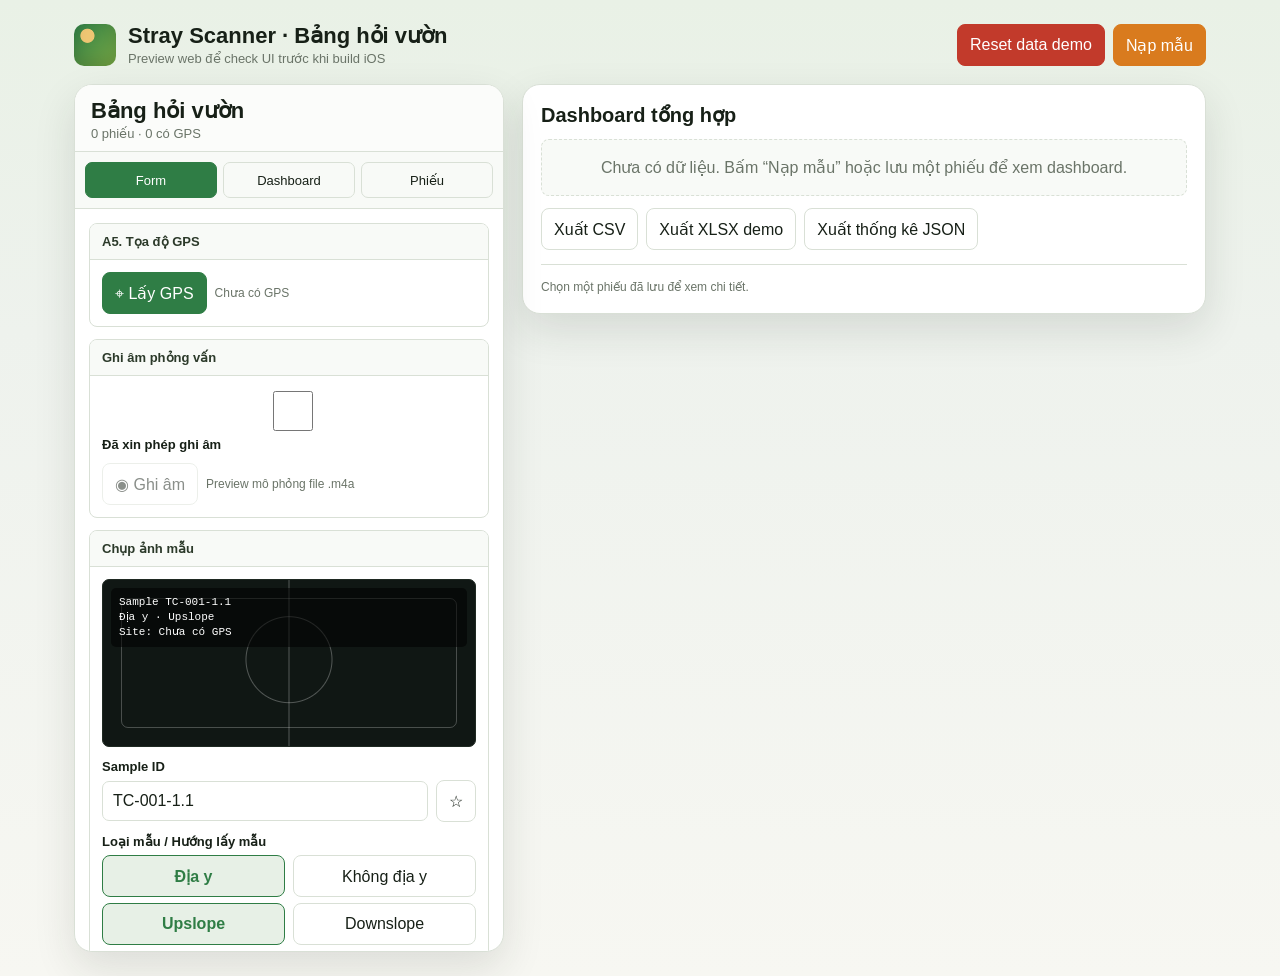
==== docs/mocks/durian-survey-preview.html @ b0c38c6f "Add survey tick buttons and preview" ====
<!doctype html>
<html lang="vi">
<head>
  <meta charset="utf-8">
  <meta name="viewport" content="width=device-width, initial-scale=1">
  <title>Durian Survey Preview</title>
  <link rel="icon" href="data:,">
  <style>
    :root {
      color-scheme: light;
      --bg: #eef2ed;
      --panel: #ffffff;
      --panel-2: #f8faf7;
      --text: #172017;
      --muted: #6a7468;
      --line: #d9e0d6;
      --green: #2f7d45;
      --orange: #d97b1e;
      --red: #c23a2b;
      --blue: #2563eb;
      --purple: #7c3aed;
      --radius: 8px;
      --shadow: 0 16px 42px rgba(29, 43, 30, 0.12);
      font-family: -apple-system, BlinkMacSystemFont, "Segoe UI", sans-serif;
    }

    * { box-sizing: border-box; }
    body {
      margin: 0;
      background: linear-gradient(180deg, #e9f1e6 0, var(--bg) 34%, #f7f7f2 100%);
      color: var(--text);
    }

    button, input, select, textarea { font: inherit; }
    button {
      min-height: 42px;
      border: 1px solid var(--line);
      border-radius: var(--radius);
      background: var(--panel);
      color: var(--text);
      padding: 9px 12px;
      cursor: pointer;
    }
    button.primary { background: var(--green); color: white; border-color: var(--green); }
    button.warn { background: var(--orange); color: white; border-color: var(--orange); }
    button.danger { background: var(--red); color: white; border-color: var(--red); }
    button:disabled { opacity: .5; cursor: not-allowed; }
    button:focus-visible, input:focus-visible, select:focus-visible, textarea:focus-visible {
      outline: 3px solid rgba(47, 125, 69, .28);
      outline-offset: 2px;
    }

    .app {
      max-width: 1180px;
      margin: 0 auto;
      padding: 24px;
    }
    .topbar {
      display: flex;
      align-items: center;
      justify-content: space-between;
      gap: 16px;
      margin-bottom: 18px;
    }
    .brand {
      display: flex;
      align-items: center;
      gap: 12px;
    }
    .mark {
      width: 42px;
      height: 42px;
      border-radius: 10px;
      background: radial-gradient(circle at 32% 28%, #eec673 0 16%, transparent 18%),
                  linear-gradient(135deg, var(--green), #79aa45);
      box-shadow: inset 0 -7px 14px rgba(0,0,0,.13);
    }
    h1 {
      margin: 0;
      font-size: 22px;
      line-height: 1.1;
      letter-spacing: 0;
    }
    .sub {
      margin-top: 3px;
      color: var(--muted);
      font-size: 13px;
    }
    .layout {
      display: grid;
      grid-template-columns: minmax(320px, 430px) minmax(0, 1fr);
      gap: 18px;
      align-items: start;
    }
    .phone, .workspace {
      background: var(--panel);
      border: 1px solid var(--line);
      border-radius: 18px;
      box-shadow: var(--shadow);
      overflow: hidden;
    }
    .phone {
      position: sticky;
      top: 16px;
      max-height: calc(100vh - 32px);
      display: flex;
      flex-direction: column;
    }
    .phone-head {
      padding: 14px 16px 10px;
      border-bottom: 1px solid var(--line);
      background: #fbfcfa;
    }
    .tabs {
      display: grid;
      grid-template-columns: repeat(3, 1fr);
      gap: 6px;
      padding: 10px;
      background: var(--panel-2);
      border-bottom: 1px solid var(--line);
    }
    .tab {
      min-height: 36px;
      padding: 7px 8px;
      font-size: 13px;
      border-radius: 7px;
      background: transparent;
    }
    .tab.active {
      color: white;
      background: var(--green);
      border-color: var(--green);
    }
    .screen {
      overflow: auto;
      padding: 14px;
    }
    .section {
      border: 1px solid var(--line);
      background: var(--panel);
      border-radius: var(--radius);
      margin-bottom: 12px;
      overflow: hidden;
    }
    .section-title {
      padding: 10px 12px;
      background: var(--panel-2);
      border-bottom: 1px solid var(--line);
      font-weight: 700;
      font-size: 13px;
      color: #2c3a2a;
    }
    .section-body { padding: 12px; }
    .row {
      display: grid;
      gap: 6px;
      margin-bottom: 12px;
    }
    .row:last-child { margin-bottom: 0; }
    label {
      font-size: 13px;
      font-weight: 650;
    }
    input, select, textarea {
      width: 100%;
      border: 1px solid var(--line);
      border-radius: 7px;
      min-height: 40px;
      padding: 9px 10px;
      background: white;
      color: var(--text);
    }
    textarea { min-height: 72px; resize: vertical; }
    .button-row {
      display: flex;
      flex-wrap: wrap;
      gap: 8px;
      align-items: center;
    }
    .status {
      font-size: 12px;
      color: var(--muted);
      line-height: 1.35;
    }
    .sample-preview {
      position: relative;
      min-height: 168px;
      border-radius: 7px;
      border: 1px solid #1f2922;
      background: #101714;
      overflow: hidden;
      color: white;
    }
    .sample-preview::before {
      content: "";
      position: absolute;
      inset: 18px;
      border: 1px solid rgba(255,255,255,.24);
      border-radius: 7px;
    }
    .sample-preview::after {
      content: "";
      position: absolute;
      inset: 0;
      background:
        radial-gradient(circle at 50% 48%, transparent 0 42px, rgba(255,255,255,.28) 43px, transparent 44px),
        linear-gradient(90deg, transparent 49.7%, rgba(255,255,255,.26) 50%, transparent 50.3%),
        linear-gradient(0deg, transparent 49.7%, rgba(255,255,255,.26) 50%, transparent 50.3%);
    }
    .sample-overlay {
      position: absolute;
      left: 8px;
      right: 8px;
      top: 8px;
      padding: 7px 8px;
      border-radius: 5px;
      background: rgba(0,0,0,.56);
      font: 11px/1.35 ui-monospace, SFMono-Regular, Menlo, monospace;
      z-index: 1;
    }
    .segment {
      display: grid;
      grid-template-columns: 1fr 1fr;
      gap: 8px;
    }
    .yesno-grid {
      display: grid;
      grid-template-columns: 1fr 1fr;
      gap: 8px;
    }
    .yesno-grid button {
      display: flex;
      justify-content: flex-start;
      gap: 7px;
      min-height: 42px;
      color: var(--text);
    }
    .yesno-grid button.active {
      color: #1f5fbf;
      background: #eaf2ff;
      border-color: #2f6fd6;
      font-weight: 750;
    }
    .segment button.active {
      background: #e7f0e6;
      border-color: var(--green);
      color: var(--green);
      font-weight: 750;
    }
    .sample-photo {
      display: grid;
      grid-template-columns: 74px 1fr;
      gap: 10px;
      align-items: center;
      padding: 10px;
      border: 1px solid var(--line);
      border-radius: 7px;
      background: var(--panel-2);
      margin-top: 10px;
    }
    .sample-thumb {
      width: 74px;
      height: 74px;
      border-radius: 7px;
      background: #223227;
      border: 1px solid #17231b;
      display: grid;
      place-items: center;
      color: white;
      font-size: 24px;
    }
    .capture-btn {
      width: 100%;
      min-height: 54px;
      font-weight: 800;
      color: white;
      background: var(--green);
      border-color: var(--green);
    }
    .metrics {
      display: grid;
      grid-template-columns: repeat(3, 1fr);
      gap: 10px;
    }
    .metric {
      background: var(--panel-2);
      border: 1px solid var(--line);
      border-radius: var(--radius);
      padding: 10px;
    }
    .metric span {
      display: block;
      color: var(--muted);
      font-size: 12px;
    }
    .metric strong {
      display: block;
      margin-top: 4px;
      font-variant-numeric: tabular-nums;
      font-size: 22px;
    }
    .saved-item {
      display: grid;
      grid-template-columns: 1fr auto;
      gap: 8px;
      align-items: center;
      padding: 10px 0;
      border-top: 1px solid var(--line);
    }
    .saved-item:first-child { border-top: 0; }
    .saved-title {
      font-weight: 700;
      font-size: 14px;
    }
    .saved-meta {
      color: var(--muted);
      font-size: 12px;
      margin-top: 3px;
    }
    .workspace {
      padding: 18px;
    }
    .workspace h2 {
      margin: 0 0 12px;
      font-size: 20px;
    }
    .dash-grid {
      display: grid;
      grid-template-columns: repeat(auto-fit, minmax(260px, 1fr));
      gap: 12px;
    }
    .question-card {
      border: 1px solid var(--line);
      border-radius: var(--radius);
      background: var(--panel);
      padding: 12px;
    }
    .q-title {
      font-size: 13px;
      font-weight: 750;
      margin-bottom: 10px;
      line-height: 1.35;
    }
    .chart-wrap {
      display: grid;
      grid-template-columns: 112px 1fr;
      gap: 14px;
      align-items: center;
    }
    .pie {
      width: 112px;
      height: 112px;
      border-radius: 50%;
      background: #dfe7dc;
      border: 1px solid var(--line);
    }
    .legend {
      display: grid;
      gap: 8px;
    }
    .bar-row {
      display: grid;
      gap: 5px;
      margin-top: 8px;
    }
    .bar-line {
      display: flex;
      justify-content: space-between;
      gap: 10px;
      font-size: 12px;
      color: var(--muted);
    }
    .bar {
      height: 8px;
      border-radius: 999px;
      background: #e5ebe2;
      overflow: hidden;
    }
    .bar > span {
      display: block;
      height: 100%;
      width: 0;
      border-radius: 999px;
      background: var(--green);
    }
    .dot {
      width: 10px;
      height: 10px;
      border-radius: 3px;
      display: inline-block;
      margin-right: 7px;
    }
    .detail {
      margin-top: 14px;
      border-top: 1px solid var(--line);
      padding-top: 14px;
    }
    .detail-grid {
      display: grid;
      grid-template-columns: repeat(auto-fit, minmax(220px, 1fr));
      gap: 8px 14px;
      font-size: 13px;
    }
    .detail-grid b { display: block; color: var(--muted); font-size: 12px; }
    .empty {
      color: var(--muted);
      padding: 18px;
      text-align: center;
      border: 1px dashed var(--line);
      border-radius: var(--radius);
      background: var(--panel-2);
    }
    .footer-actions {
      display: flex;
      gap: 8px;
      flex-wrap: wrap;
      margin-top: 12px;
    }

    @media (max-width: 860px) {
      .app { padding: 12px; }
      .topbar { align-items: flex-start; flex-direction: column; }
      .layout { grid-template-columns: 1fr; }
      .phone { position: relative; top: 0; max-height: none; }
      .metrics { grid-template-columns: 1fr; }
      .chart-wrap { grid-template-columns: 1fr; }
      .pie { margin: 0 auto; }
    }
  </style>
</head>
<body>
  <main class="app">
    <header class="topbar">
      <div class="brand">
        <div class="mark" aria-hidden="true"></div>
        <div>
          <h1>Stray Scanner · Bảng hỏi vườn</h1>
          <div class="sub">Preview web để check UI trước khi build iOS</div>
        </div>
      </div>
      <div class="button-row">
        <button id="resetData" class="danger">Reset data demo</button>
        <button id="seedData" class="warn">Nạp mẫu</button>
      </div>
    </header>

    <section class="layout">
      <div class="phone">
        <div class="phone-head">
          <h1>Bảng hỏi vườn</h1>
          <div class="sub" id="phoneSummary">0 phiếu · 0 có GPS</div>
        </div>
        <nav class="tabs" aria-label="Preview tabs">
          <button class="tab active" data-tab="form">Form</button>
          <button class="tab" data-tab="dashboard">Dashboard</button>
          <button class="tab" data-tab="saved">Phiếu</button>
        </nav>
        <div class="screen" id="screen"></div>
      </div>

      <aside class="workspace">
        <h2>Dashboard tổng hợp</h2>
        <div id="workspaceDashboard"></div>
        <div class="footer-actions">
          <button id="exportCsv">Xuất CSV</button>
          <button id="exportXlsx">Xuất XLSX demo</button>
          <button id="exportStats">Xuất thống kê JSON</button>
        </div>
        <div class="detail" id="recordDetail"></div>
      </aside>
    </section>
  </main>

  <script>
    const colors = ['#d97b1e', '#2563eb', '#2f7d45', '#7c3aed', '#c23a2b', '#d4a72c', '#667085'];
    const key = 'durian-survey-preview-records';
    const sections = [
      ['A. Thông tin chung', [
        ['A1', 'Mã số hộ/vườn', 'text'],
        ['A2', 'Họ và tên chủ vườn', 'text'],
        ['A3', 'Số điện thoại', 'text'],
        ['A4', 'Địa chỉ (xã, huyện, tỉnh)', 'text'],
        ['A6', 'Diện tích trồng sầu riêng (ha)', 'text'],
        ['A7', 'Gia đình bắt đầu trồng sầu riêng từ năm nào?', 'text']
      ]],
      ['B. Đặc điểm vườn', [
        ['B1', 'Giống sầu riêng đang trồng', 'text'],
        ['B2', 'Tuổi trung bình của cây (năm)', 'text'],
        ['B3', 'Khoảng cách trồng', 'text'],
        ['B4', 'Địa hình vườn', 'choice', ['Bằng', 'Dốc nhẹ', 'Đồi']],
        ['B5', 'Loại đất', 'choice', ['Bazan', 'Phù sa', 'Xám', 'Khác']],
        ['B6', 'Trước đây khu đất được sử dụng để trồng gì?', 'text'],
        ['B7', 'Vườn có hệ thống thoát nước không?', 'yesno']
      ]],
      ['C. Quản lý đất', [
        ['C1', 'Gia đình có bón vôi không?', 'yesno'],
        ['C2', 'Nếu có, lượng bón (kg/cây/năm)', 'text'],
        ['C3', 'Có sử dụng thạch cao không?', 'yesno'],
        ['C4', 'Có sử dụng biochar không?', 'yesno'],
        ['C5', 'Có sử dụng diatomite không?', 'yesno'],
        ['C6', 'Có sử dụng phân hữu cơ không?', 'yesno'],
        ['C7', 'Nếu có, loại phân hữu cơ', 'text']
      ]],
      ['D. Phân bón', [
        ['D1', 'Gia đình bón phân bao nhiêu lần/năm?', 'text'],
        ['D2', 'Các loại phân NPK thường sử dụng', 'text'],
        ['D3', 'Có bổ sung Canxi (Ca) không?', 'yesno'],
        ['D4', 'Có bổ sung Magie (Mg) không?', 'yesno'],
        ['D5', 'Có bổ sung Silic (Si) không?', 'yesno'],
        ['D6', 'Có sử dụng phân vi lượng không?', 'yesno'],
        ['D7', 'Nếu có, gồm những nguyên tố nào?', 'text']
      ]],
      ['E. Nước tưới', [
        ['E1', 'Nguồn nước tưới chính', 'choice', ['Giếng', 'Hồ', 'Sông', 'Khác']],
        ['E2', 'Phương pháp tưới', 'choice', ['Nhỏ giọt', 'Phun', 'Béc', 'Khác']],
        ['E3', 'Mùa khô tưới bao nhiêu lần/tuần?', 'text']
      ]],
      ['F. Ra hoa và quản lý quả', [
        ['F1', 'Có xử lý ra hoa không?', 'yesno'],
        ['F2', 'Nếu có, biện pháp xử lý', 'text'],
        ['F3', 'Có xiết nước không?', 'yesno'],
        ['F4', 'Có tỉa quả không?', 'yesno'],
        ['F5', 'Trung bình mỗi cây giữ lại bao nhiêu quả?', 'text'],
        ['F6', 'Có bao trái không?', 'yesno']
      ]],
      ['G. Thuốc BVTV', [
        ['G1', 'Một năm phun thuốc bao nhiêu lần?', 'text'],
        ['G2', 'Chủ yếu sử dụng thuốc gì?', 'text'],
        ['G3', 'Có sử dụng thuốc diệt cỏ không?', 'yesno']
      ]],
      ['H. Thu hoạch', [
        ['H1', 'Thường thu hoạch vào tháng nào?', 'text'],
        ['H2', 'Tiêu chí xác định thời điểm thu hoạch', 'text'],
        ['H3', 'Năng suất trung bình (kg/cây)', 'text'],
        ['H4', 'Khối lượng quả trung bình (kg)', 'text']
      ]],
      ['I. Môi trường', [
        ['I1', 'Vườn có gần đường giao thông lớn không?', 'yesno'],
        ['I2', 'Vườn có gần khu công nghiệp không?', 'yesno'],
        ['I3', 'Vườn có gần khu khai thác khoáng sản không?', 'yesno'],
        ['I4', 'Vườn có thường xuyên bị ngập không?', 'yesno']
      ]],
      ['J. Lịch sử canh tác', [
        ['J1', '10 năm gần đây có thay đổi giống cây không?', 'text'],
        ['J2', 'Đã từng bón bùn ao/bùn sông chưa?', 'yesno'],
        ['J3', 'Nguồn phân chuồng chủ yếu', 'text'],
        ['J4', 'Có thường xuyên sử dụng phân lân không?', 'text'],
        ['J5', 'Đã cải tạo đất bằng vôi/thạch cao/biochar/diatomite từ năm nào?', 'text'],
        ['J6', '5 năm gần đây có ngập lụt hoặc hạn kéo dài không?', 'text'],
        ['J7', 'Đã từng phân tích đất hoặc nước chưa?', 'yesno']
      ]],
      ['K. Lấy mẫu', [
        ['K1', 'Lấy mẫu đất', 'yesno'],
        ['K2', 'Lấy mẫu lá', 'yesno'],
        ['K3', 'Lấy mẫu quả', 'yesno'],
        ['K4', 'Lấy mẫu nước', 'yesno'],
        ['K5', 'Ghi chú', 'longtext']
      ]]
    ];
    const questions = sections.flatMap(section => section[1].map(q => ({ section: section[0], id: q[0], label: q[1], type: q[2], options: q[3] || [] })));
    let state = {
      tab: 'form',
      records: loadRecords(),
      answers: {},
      gps: null,
      audioConsent: false,
      recording: false,
      audioFile: '',
      sample: { id: 'TC-001-1.1', important: false, type: 'Địa y', direction: 'Upslope', site: '' },
      samplePhoto: '',
      selected: null
    };

    function loadRecords() {
      try { return JSON.parse(localStorage.getItem(key) || '[]'); } catch { return []; }
    }
    function saveRecords() {
      localStorage.setItem(key, JSON.stringify(state.records));
    }
    function escapeHtml(value) {
      return String(value ?? '').replace(/[&<>"']/g, c => ({'&':'&amp;','<':'&lt;','>':'&gt;','"':'&quot;',"'":'&#39;'}[c]));
    }
    function q(id) { return questions.find(item => item.id === id); }
    function answer(record, id) { return (record.answers && record.answers[id]) || ''; }
    function title(record) {
      const parts = [answer(record, 'A1'), answer(record, 'A2')].filter(Boolean);
      return parts.length ? parts.join(' - ') : 'Phiếu khảo sát';
    }
    function percent(value) { return `${Math.round(value * 100)}%`; }
    function setTab(tab) {
      state.tab = tab;
      document.querySelectorAll('.tab').forEach(btn => btn.classList.toggle('active', btn.dataset.tab === tab));
      render();
    }
    function summary() {
      const total = state.records.length;
      const gps = state.records.filter(r => r.gps).length;
      const items = questions.map(question => {
        const values = state.records.map(record => (answer(record, question.id) || '').trim()).filter(Boolean);
        const counts = {};
        values.forEach(value => counts[value] = (counts[value] || 0) + 1);
        const options = question.type === 'yesno' ? ['Có', 'Không'] : question.options;
        const stats = (options.length ? options : Object.keys(counts).sort((a, b) => counts[b] - counts[a]))
          .map(name => ({ name, count: counts[name] || 0, pct: values.length ? (counts[name] || 0) / values.length : 0 }));
        Object.keys(counts).filter(name => options.length && !options.includes(name)).forEach(name => {
          stats.push({ name, count: counts[name], pct: values.length ? counts[name] / values.length : 0 });
        });
        return { question, answered: values.length, blank: total - values.length, stats };
      });
      const answered = items.reduce((sum, item) => sum + item.answered, 0);
      return { total, gps, avg: total ? answered / (questions.length * total) : 0, items };
    }

    function render() {
      const s = summary();
      document.getElementById('phoneSummary').textContent = `${s.total} phiếu · ${s.gps} có GPS`;
      if (state.tab === 'form') renderForm();
      if (state.tab === 'dashboard') renderDashboard(document.getElementById('screen'), true);
      if (state.tab === 'saved') renderSaved();
      renderDashboard(document.getElementById('workspaceDashboard'), false);
      renderDetail();
    }

    function renderForm() {
      const screen = document.getElementById('screen');
      const sectionHtml = sections.map(section => `
        <section class="section">
          <div class="section-title">${escapeHtml(section[0])}</div>
          <div class="section-body">
            ${section[1].map(item => fieldHtml(q(item[0]))).join('')}
          </div>
        </section>
      `).join('');
      screen.innerHTML = `
        <section class="section">
          <div class="section-title">A5. Tọa độ GPS</div>
          <div class="section-body">
            <div class="button-row">
              <button class="primary" id="gpsBtn">⌖ Lấy GPS</button>
              <span class="status">${state.gps ? `Lat ${state.gps.lat}, Long ${state.gps.lon}, ±${state.gps.acc}m` : 'Chưa có GPS'}</span>
            </div>
          </div>
        </section>
        <section class="section">
          <div class="section-title">Ghi âm phỏng vấn</div>
          <div class="section-body">
            <label><input id="audioConsent" type="checkbox" ${state.audioConsent ? 'checked' : ''}> Đã xin phép ghi âm</label>
            <div class="button-row" style="margin-top:10px">
              <button id="audioBtn" class="${state.recording ? 'danger' : ''}" ${state.audioConsent ? '' : 'disabled'}>${state.recording ? '■ Dừng ghi âm' : '◉ Ghi âm'}</button>
              <span class="status">${state.audioFile ? `Audio: ${escapeHtml(state.audioFile)}` : 'Preview mô phỏng file .m4a'}</span>
            </div>
          </div>
        </section>
        ${samplePhotoHtml()}
        ${sectionHtml}
        <section class="section">
          <div class="section-body button-row">
            <button class="primary" id="saveBtn">▣ Lưu phiếu offline</button>
            <button id="newBtn">＋ Phiếu mới</button>
          </div>
        </section>
      `;
      bindForm();
    }
    function fieldHtml(question) {
      const value = state.answers[question.id] || '';
      if (question.type === 'yesno') {
        return `<div class="row">
          <label>${question.id}. ${escapeHtml(question.label)}</label>
          <div class="yesno-grid">
            ${yesNoButton(question.id, 'Có', value)}
            ${yesNoButton(question.id, 'Không', value)}
          </div>
        </div>`;
      }
      if (question.type === 'choice') {
        const options = question.options;
        return `<div class="row">
          <label for="${question.id}">${question.id}. ${escapeHtml(question.label)}</label>
          <select id="${question.id}" data-id="${question.id}">
            <option value="">Chưa chọn</option>
            ${options.map(opt => `<option ${value === opt ? 'selected' : ''}>${escapeHtml(opt)}</option>`).join('')}
          </select>
        </div>`;
      }
      if (question.type === 'longtext') {
        return `<div class="row">
          <label for="${question.id}">${question.id}. ${escapeHtml(question.label)}</label>
          <textarea id="${question.id}" data-id="${question.id}">${escapeHtml(value)}</textarea>
        </div>`;
      }
      return `<div class="row">
        <label for="${question.id}">${question.id}. ${escapeHtml(question.label)}</label>
        <input id="${question.id}" data-id="${question.id}" value="${escapeHtml(value)}">
      </div>`;
    }
    function yesNoButton(id, option, value) {
      const active = value === option;
      return `<button type="button" class="${active ? 'active' : ''}" data-yesno="${id}:${option}">${active ? '✓' : '○'} ${option}</button>`;
    }
    function bindForm() {
      document.querySelectorAll('[data-id]').forEach(input => input.addEventListener('input', event => {
        state.answers[event.target.dataset.id] = event.target.value;
      }));
      document.querySelectorAll('[data-yesno]').forEach(btn => btn.addEventListener('click', event => {
        const [id, value] = event.currentTarget.dataset.yesno.split(':');
        state.answers[id] = state.answers[id] === value ? '' : value;
        renderForm();
      }));
      document.getElementById('gpsBtn').addEventListener('click', takeGps);
      document.getElementById('audioConsent').addEventListener('change', event => {
        state.audioConsent = event.target.checked;
        if (!state.audioConsent) {
          state.recording = false;
          state.audioFile = '';
        }
        renderForm();
      });
      document.getElementById('audioBtn').addEventListener('click', toggleAudio);
      document.getElementById('sampleID').addEventListener('input', event => state.sample.id = event.target.value);
      document.getElementById('sampleSite').addEventListener('input', event => state.sample.site = event.target.value);
      document.getElementById('sampleImportant').addEventListener('click', () => {
        state.sample.important = !state.sample.important;
        renderForm();
      });
      document.querySelectorAll('[data-sample]').forEach(btn => btn.addEventListener('click', event => {
        const [field, value] = event.target.dataset.sample.split(':');
        state.sample[field] = value;
        renderForm();
      }));
      document.getElementById('captureSample').addEventListener('click', captureSamplePhoto);
      document.getElementById('saveBtn').addEventListener('click', saveForm);
      document.getElementById('newBtn').addEventListener('click', newForm);
    }
    function samplePhotoHtml() {
      const s = state.sample;
      const site = s.site || (state.gps ? `${state.gps.lat}, ${state.gps.lon}` : 'Chưa có GPS');
      return `<section class="section" id="samplePhotoSection">
        <div class="section-title">Chụp ảnh mẫu</div>
        <div class="section-body">
          <div class="sample-preview" aria-label="Khung camera mẫu">
            <div class="sample-overlay">Sample ${escapeHtml(s.id || 'Chưa nhập')} ${s.important ? '*' : ''}<br>${escapeHtml(s.type)} · ${escapeHtml(s.direction)}<br>Site: ${escapeHtml(site)}</div>
          </div>
          <div class="row" style="margin-top:12px">
            <label for="sampleID">Sample ID</label>
            <div class="button-row">
              <input id="sampleID" value="${escapeHtml(s.id)}" style="flex:1; min-width:180px">
              <button id="sampleImportant" class="${s.important ? 'warn' : ''}" aria-label="Đánh dấu mẫu quan trọng">${s.important ? '★' : '☆'}</button>
            </div>
          </div>
          <div class="row">
            <label>Loại mẫu / Hướng lấy mẫu</label>
            <div class="segment">
              ${sampleChoice('type', 'Địa y')}
              ${sampleChoice('type', 'Không địa y')}
            </div>
            <div class="segment">
              ${sampleChoice('direction', 'Upslope')}
              ${sampleChoice('direction', 'Downslope')}
            </div>
          </div>
          <div class="row">
            <label for="sampleSite">Site (GPS)</label>
            <input id="sampleSite" value="${escapeHtml(s.site)}" placeholder="Tự lấy GPS hoặc nhập tay">
            <div class="status">${state.gps ? `GPS hiện tại: ${state.gps.lat}, ${state.gps.lon}, ±${state.gps.acc}m` : 'Bấm Lấy GPS ở trên để tự điền site.'}</div>
          </div>
          <button class="capture-btn" id="captureSample">📷 CHỤP MẪU</button>
          ${state.samplePhoto ? `<div class="sample-photo"><div class="sample-thumb">✓</div><div><b>Đã lưu ảnh mẫu</b><div class="status">${escapeHtml(state.samplePhoto)}</div></div></div>` : ''}
        </div>
      </section>`;
    }
    function sampleChoice(field, value) {
      return `<button type="button" class="${state.sample[field] === value ? 'active' : ''}" data-sample="${field}:${value}">${escapeHtml(value)}</button>`;
    }
    function takeGps() {
      if (navigator.geolocation) {
        navigator.geolocation.getCurrentPosition(pos => {
          state.gps = {
            lat: pos.coords.latitude.toFixed(8),
            lon: pos.coords.longitude.toFixed(8),
            acc: Math.round(pos.coords.accuracy || 8)
          };
          renderForm();
        }, useMockGps, { timeout: 3500, enableHighAccuracy: true });
      } else {
        useMockGps();
      }
    }
    function useMockGps() {
      state.gps = { lat: '10.78392100', lon: '106.69540200', acc: 8 };
      renderForm();
    }
    function toggleAudio() {
      if (!state.audioConsent) return;
      state.recording = !state.recording;
      if (!state.recording && !state.audioFile) {
        const code = (state.answers.A1 || 'survey').replace(/[^A-Za-z0-9_-]/g, '_');
        state.audioFile = `audio/${code}_audio_${new Date().toISOString().replace(/[-:.TZ]/g, '').slice(0, 14)}.m4a`;
      }
      renderForm();
    }
    function captureSamplePhoto() {
      const id = (state.sample.id || 'UNKNOWN').replace(/[^A-Za-z0-9_.-]/g, '_');
      const flag = state.sample.important ? '_important' : '';
      const direction = state.sample.direction.toLowerCase();
      const stamp = new Date().toISOString().replace(/[-:.TZ]/g, '').slice(0, 14);
      if (!state.sample.site && state.gps) state.sample.site = `${state.gps.lat}, ${state.gps.lon}`;
      state.samplePhoto = `samples/${id}${flag}_${direction}_${stamp}.jpg`;
      renderForm();
    }
    function saveForm() {
      if (state.recording) toggleAudio();
      const record = {
        id: crypto.randomUUID ? crypto.randomUUID() : String(Date.now()),
        createdAt: new Date().toISOString(),
        gps: state.gps,
        audioConsent: state.audioConsent,
        audioFile: state.audioFile || '',
        sample: { ...state.sample },
        samplePhoto: state.samplePhoto || '',
        answers: { ...state.answers }
      };
      state.records.unshift(record);
      state.selected = record.id;
      saveRecords();
      newForm(false);
      setTab('saved');
    }
    function newForm(keepTab = true) {
      state.answers = {};
      state.gps = null;
      state.audioConsent = false;
      state.recording = false;
      state.audioFile = '';
      state.sample = { id: 'TC-001-1.1', important: false, type: 'Địa y', direction: 'Upslope', site: '' };
      state.samplePhoto = '';
      if (keepTab) render();
    }

    function renderSaved() {
      const screen = document.getElementById('screen');
      if (!state.records.length) {
        screen.innerHTML = '<div class="empty">Chưa có phiếu đã lưu.</div>';
        return;
      }
      screen.innerHTML = `<section class="section"><div class="section-title">Phiếu đã lưu</div><div class="section-body">
        ${state.records.map(record => `
          <div class="saved-item">
            <div>
              <div class="saved-title">${escapeHtml(title(record))} ${record.audioFile ? '🎙' : ''}</div>
              <div class="saved-meta">${new Date(record.createdAt).toLocaleString('vi-VN')} · ${record.gps ? 'Có GPS' : 'Không GPS'}</div>
            </div>
            <button data-view="${record.id}">Xem</button>
          </div>`).join('')}
      </div></section>`;
      document.querySelectorAll('[data-view]').forEach(btn => btn.addEventListener('click', event => {
        state.selected = event.target.dataset.view;
        renderDetail();
      }));
    }

    function renderDashboard(target, compact) {
      const s = summary();
      if (!s.total) {
        target.innerHTML = '<div class="empty">Chưa có dữ liệu. Bấm “Nạp mẫu” hoặc lưu một phiếu để xem dashboard.</div>';
        return;
      }
      const cards = s.items.map(item => questionCard(item, compact)).join('');
      target.innerHTML = `
        <div class="metrics">
          <div class="metric"><span>Số phiếu</span><strong>${s.total}</strong></div>
          <div class="metric"><span>Có GPS</span><strong>${s.gps}</strong></div>
          <div class="metric"><span>Đã trả lời</span><strong>${percent(s.avg)}</strong></div>
        </div>
        <div style="height:12px"></div>
        <div class="${compact ? '' : 'dash-grid'}">${cards}</div>
      `;
    }
    function questionCard(item, compact) {
      const isPie = ['yesno', 'choice'].includes(item.question.type) && item.answered > 0;
      const stats = item.question.type === 'text' || item.question.type === 'longtext' ? item.stats.slice(0, 6) : item.stats;
      return `<article class="question-card">
        <div class="q-title">${item.question.id}. ${escapeHtml(item.question.label)}</div>
        ${isPie ? `<div class="chart-wrap"><div class="pie" style="background:${pieGradient(stats)}"></div><div class="legend">${legend(stats)}</div></div>` : ''}
        ${stats.length ? stats.map((stat, index) => bar(stat, index)).join('') : '<div class="status">Chưa có câu trả lời.</div>'}
        <div class="status" style="margin-top:8px">Đã trả lời: ${item.answered} · Chưa nhập: ${item.blank}</div>
      </article>`;
    }
    function pieGradient(stats) {
      const total = stats.reduce((sum, stat) => sum + stat.count, 0);
      if (!total) return '#e5ebe2';
      let cursor = 0;
      const parts = stats.filter(stat => stat.count > 0).map((stat, index) => {
        const start = cursor;
        const end = cursor + stat.count / total * 360;
        cursor = end;
        return `${colors[index % colors.length]} ${start}deg ${end}deg`;
      });
      return `conic-gradient(${parts.join(',')})`;
    }
    function legend(stats) {
      return stats.map((stat, index) => `<div class="status"><span class="dot" style="background:${colors[index % colors.length]}"></span>${escapeHtml(stat.name)} · ${stat.count}</div>`).join('');
    }
    function bar(stat, index) {
      return `<div class="bar-row">
        <div class="bar-line"><span>${escapeHtml(stat.name)}</span><span>${stat.count} · ${percent(stat.pct)}</span></div>
        <div class="bar"><span style="width:${percent(stat.pct)}; background:${colors[index % colors.length]}"></span></div>
      </div>`;
    }

    function renderDetail() {
      const target = document.getElementById('recordDetail');
      const record = state.records.find(item => item.id === state.selected);
      if (!record) {
        target.innerHTML = '<div class="status">Chọn một phiếu đã lưu để xem chi tiết.</div>';
        return;
      }
      target.innerHTML = `<h2>${escapeHtml(title(record))}</h2>
        <div class="detail-grid">
          <div><b>Thời gian</b>${new Date(record.createdAt).toLocaleString('vi-VN')}</div>
          <div><b>GPS</b>${record.gps ? `${record.gps.lat}, ${record.gps.lon}, ±${record.gps.acc}m` : 'Chưa có'}</div>
          <div><b>Xin phép ghi âm</b>${record.audioConsent ? 'Có' : 'Không'}</div>
          <div><b>File audio</b>${escapeHtml(record.audioFile || 'Chưa có')}</div>
          <div><b>Ảnh mẫu</b>${escapeHtml(record.samplePhoto || 'Chưa có')}</div>
          ${questions.map(question => `<div><b>${question.id}. ${escapeHtml(question.label)}</b>${escapeHtml(answer(record, question.id) || 'Chưa nhập')}</div>`).join('')}
        </div>`;
    }

    function csvRows() {
      const header = ['survey_id', 'created_at', 'latitude', 'longitude', 'gps_accuracy_m', 'audio_consent', 'audio_file', 'sample_photo', ...questions.map(item => `${item.id} ${item.label}`)];
      const rows = state.records.slice().reverse().map(record => [
        record.id,
        record.createdAt,
        record.gps?.lat || '',
        record.gps?.lon || '',
        record.gps?.acc || '',
        record.audioConsent ? 'Có' : 'Không',
        record.audioFile || '',
        record.samplePhoto || '',
        ...questions.map(item => answer(record, item.id))
      ]);
      return [header, ...rows];
    }
    function statsRows() {
      const s = summary();
      const rows = [['question_id', 'question', 'answer', 'count', 'total_forms', 'answered_forms', 'blank_forms', 'percent_of_answered']];
      s.items.forEach(item => {
        item.stats.forEach(stat => rows.push([item.question.id, item.question.label, stat.name, stat.count, s.total, item.answered, item.blank, Math.round(stat.pct * 100)]));
        rows.push([item.question.id, item.question.label, 'Chưa nhập', item.blank, s.total, item.answered, item.blank, '']);
      });
      return rows;
    }
    function toCsv(rows, sep = ',') {
      return rows.map(row => row.map(value => `"${String(value ?? '').replace(/"/g, '""')}"`).join(sep)).join('\n') + '\n';
    }
    function download(filename, content, type) {
      const blob = new Blob([content], { type });
      const url = URL.createObjectURL(blob);
      const a = document.createElement('a');
      a.href = url;
      a.download = filename;
      a.click();
      URL.revokeObjectURL(url);
    }
    function seed() {
      state.records = [
        {
          id: 'demo-1',
          createdAt: new Date(Date.now() - 3600_000).toISOString(),
          gps: { lat: '10.78392100', lon: '106.69540200', acc: 8 },
          audioConsent: true,
          audioFile: 'audio/M01_audio_20260708_143000.m4a',
          sample: { id: 'M01-ĐY-UP', important: true, type: 'Địa y', direction: 'Upslope', site: '10.78392100, 106.69540200' },
          samplePhoto: 'samples/M01-DY-UP_important_upslope_20260708143000.jpg',
          answers: { A1: 'M01', A2: 'Nguyễn Văn A', A4: 'Cai Lậy, Tiền Giang', B1: 'Ri6', B4: 'Bằng', B5: 'Phù sa', B7: 'Có', C1: 'Có', C3: 'Không', D3: 'Có', D4: 'Có', E1: 'Giếng', E2: 'Béc', F1: 'Có', G3: 'Không', I1: 'Không', J2: 'Không', K1: 'Có', K3: 'Có' }
        },
        {
          id: 'demo-2',
          createdAt: new Date(Date.now() - 7200_000).toISOString(),
          gps: { lat: '11.00231200', lon: '107.23880100', acc: 11 },
          audioConsent: false,
          audioFile: '',
          sample: { id: 'M02-ĐY-DOWN', important: false, type: 'Địa y', direction: 'Downslope', site: '11.00231200, 107.23880100' },
          samplePhoto: 'samples/M02-DY-DOWN_downslope_20260708140000.jpg',
          answers: { A1: 'M02', A2: 'Trần Thị B', A4: 'Đạ Huoai, Lâm Đồng', B1: 'Monthong', B4: 'Dốc nhẹ', B5: 'Bazan', B7: 'Có', C1: 'Không', C3: 'Không', D3: 'Có', D4: 'Không', E1: 'Hồ', E2: 'Nhỏ giọt', F1: 'Không', G3: 'Có', I1: 'Có', J2: 'Không', K1: 'Có', K2: 'Có' }
        }
      ];
      state.selected = 'demo-1';
      saveRecords();
      render();
    }

    document.querySelectorAll('.tab').forEach(btn => btn.addEventListener('click', () => setTab(btn.dataset.tab)));
    document.getElementById('resetData').addEventListener('click', () => {
      state.records = [];
      state.selected = null;
      saveRecords();
      render();
    });
    document.getElementById('seedData').addEventListener('click', seed);
    document.getElementById('exportCsv').addEventListener('click', () => download('surveys.csv', '\ufeff' + toCsv(csvRows()), 'text/csv;charset=utf-8'));
    document.getElementById('exportXlsx').addEventListener('click', () => download('surveys.xlsx', '\ufeff' + toCsv(csvRows(), '\t'), 'application/vnd.ms-excel;charset=utf-8'));
    document.getElementById('exportStats').addEventListener('click', () => download('surveys_statistics.json', JSON.stringify({ records: state.records.length, stats: summary() }, null, 2), 'application/json'));
    render();
  </script>
</body>
</html>
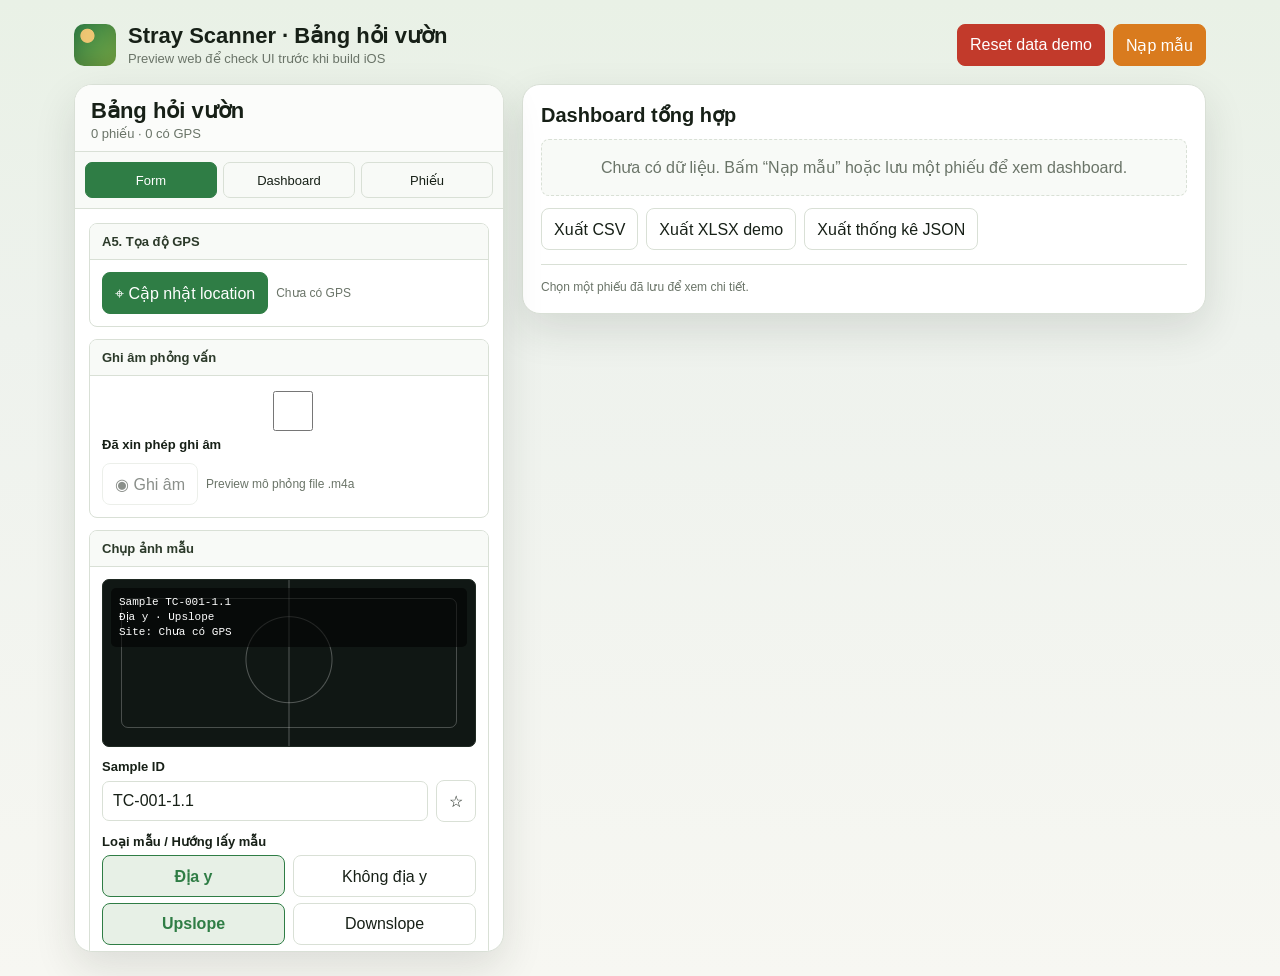
==== commit 53aa587f: "Update survey questions and audio playback" ====
--- a/docs/mocks/durian-survey-preview.html
+++ b/docs/mocks/durian-survey-preview.html
@@ -473,7 +473,7 @@
 
   <script>
     const colors = ['#d97b1e', '#2563eb', '#2f7d45', '#7c3aed', '#c23a2b', '#d4a72c', '#667085'];
-    const key = 'durian-survey-preview-records';
+    const key = 'durian-survey-preview-records-v2';
     const sections = [
       ['A. Thông tin chung', [
         ['A1', 'Mã số hộ/vườn', 'text'],
@@ -481,80 +481,47 @@
         ['A3', 'Số điện thoại', 'text'],
         ['A4', 'Địa chỉ (xã, huyện, tỉnh)', 'text'],
         ['A6', 'Diện tích trồng sầu riêng (ha)', 'text'],
-        ['A7', 'Gia đình bắt đầu trồng sầu riêng từ năm nào?', 'text']
+        ['A7', 'Vườn đang lấy mẫu trồng từ năm nào (vườn khoảng bao nhiêu tuổi)?', 'text']
       ]],
       ['B. Đặc điểm vườn', [
-        ['B1', 'Giống sầu riêng đang trồng', 'text'],
-        ['B2', 'Tuổi trung bình của cây (năm)', 'text'],
-        ['B3', 'Khoảng cách trồng', 'text'],
-        ['B4', 'Địa hình vườn', 'choice', ['Bằng', 'Dốc nhẹ', 'Đồi']],
-        ['B5', 'Loại đất', 'choice', ['Bazan', 'Phù sa', 'Xám', 'Khác']],
-        ['B6', 'Trước đây khu đất được sử dụng để trồng gì?', 'text'],
-        ['B7', 'Vườn có hệ thống thoát nước không?', 'yesno']
+        ['B1', 'Vườn hiện đang trồng giống sầu riêng nào?', 'text']
       ]],
-      ['C. Quản lý đất', [
-        ['C1', 'Gia đình có bón vôi không?', 'yesno'],
+      ['C. Phân bón', [
+        ['C1', 'Vườn mình dùng loại phân bón đất gì? (Đạm, Lân, Kali, Tổng hợp, Hữu cơ)', 'text'],
         ['C2', 'Nếu có, lượng bón (kg/cây/năm)', 'text'],
-        ['C3', 'Có sử dụng thạch cao không?', 'yesno'],
-        ['C4', 'Có sử dụng biochar không?', 'yesno'],
-        ['C5', 'Có sử dụng diatomite không?', 'yesno'],
-        ['C6', 'Có sử dụng phân hữu cơ không?', 'yesno'],
-        ['C7', 'Nếu có, loại phân hữu cơ', 'text']
+        ['C3', 'Có sử dụng phân bón lá không?', 'yesno'],
+        ['C4', 'Nếu có dùng loại gì?', 'text'],
+        ['C5', 'Liều lượng phân bón lá như thế nào?', 'text']
       ]],
-      ['D. Phân bón', [
-        ['D1', 'Gia đình bón phân bao nhiêu lần/năm?', 'text'],
-        ['D2', 'Các loại phân NPK thường sử dụng', 'text'],
-        ['D3', 'Có bổ sung Canxi (Ca) không?', 'yesno'],
-        ['D4', 'Có bổ sung Magie (Mg) không?', 'yesno'],
-        ['D5', 'Có bổ sung Silic (Si) không?', 'yesno'],
-        ['D6', 'Có sử dụng phân vi lượng không?', 'yesno'],
-        ['D7', 'Nếu có, gồm những nguyên tố nào?', 'text']
+      ['D. Nước tưới', [
+        ['D1', 'Nguồn nước tưới chính', 'choice', ['Giếng', 'Hồ', 'Sông', 'Khác']],
+        ['D2', 'Phương pháp tưới', 'choice', ['Nhỏ giọt', 'Phun', 'Béc', 'Khác']]
       ]],
-      ['E. Nước tưới', [
-        ['E1', 'Nguồn nước tưới chính', 'choice', ['Giếng', 'Hồ', 'Sông', 'Khác']],
-        ['E2', 'Phương pháp tưới', 'choice', ['Nhỏ giọt', 'Phun', 'Béc', 'Khác']],
-        ['E3', 'Mùa khô tưới bao nhiêu lần/tuần?', 'text']
+      ['E. Ra hoa và quản lý quả (xin thuốc kích mầm/tên/vỏ nếu có)', [
+        ['E1', 'Có sử dụng thuốc kích mầm hoa không?', 'yesno'],
+        ['E2', 'Nếu có, dùng loại gì?', 'text'],
+        ['E3', 'Liều lượng dùng như thế nào?', 'text'],
+        ['E4', 'Dùng thời điểm nào?', 'text'],
+        ['E5', 'Có tỉa quả không?', 'yesno'],
+        ['E6', 'Mỗi cây thường khoảng bao nhiêu quả?', 'text']
       ]],
-      ['F. Ra hoa và quản lý quả', [
-        ['F1', 'Có xử lý ra hoa không?', 'yesno'],
-        ['F2', 'Nếu có, biện pháp xử lý', 'text'],
-        ['F3', 'Có xiết nước không?', 'yesno'],
-        ['F4', 'Có tỉa quả không?', 'yesno'],
-        ['F5', 'Trung bình mỗi cây giữ lại bao nhiêu quả?', 'text'],
-        ['F6', 'Có bao trái không?', 'yesno']
-      ]],
-      ['G. Thuốc BVTV', [
-        ['G1', 'Một năm phun thuốc bao nhiêu lần?', 'text'],
-        ['G2', 'Chủ yếu sử dụng thuốc gì?', 'text'],
-        ['G3', 'Có sử dụng thuốc diệt cỏ không?', 'yesno']
+      ['G. Thuốc BVTV (xin thuốc/tên/vỏ nếu có)', [
+        ['G1', 'Dùng thuốc bảo vệ thực vật gì?', 'text'],
+        ['G2', 'Thời điểm dùng?', 'text'],
+        ['G3', 'Có sử dụng thuốc diệt cỏ không?', 'yesno'],
+        ['G4', 'Nếu có, dùng loại gì?', 'text'],
+        ['G5', 'Liều lượng như thế nào?', 'text']
       ]],
       ['H. Thu hoạch', [
-        ['H1', 'Thường thu hoạch vào tháng nào?', 'text'],
-        ['H2', 'Tiêu chí xác định thời điểm thu hoạch', 'text'],
-        ['H3', 'Năng suất trung bình (kg/cây)', 'text'],
-        ['H4', 'Khối lượng quả trung bình (kg)', 'text']
-      ]],
-      ['I. Môi trường', [
-        ['I1', 'Vườn có gần đường giao thông lớn không?', 'yesno'],
-        ['I2', 'Vườn có gần khu công nghiệp không?', 'yesno'],
-        ['I3', 'Vườn có gần khu khai thác khoáng sản không?', 'yesno'],
-        ['I4', 'Vườn có thường xuyên bị ngập không?', 'yesno']
-      ]],
-      ['J. Lịch sử canh tác', [
-        ['J1', '10 năm gần đây có thay đổi giống cây không?', 'text'],
-        ['J2', 'Đã từng bón bùn ao/bùn sông chưa?', 'yesno'],
-        ['J3', 'Nguồn phân chuồng chủ yếu', 'text'],
-        ['J4', 'Có thường xuyên sử dụng phân lân không?', 'text'],
-        ['J5', 'Đã cải tạo đất bằng vôi/thạch cao/biochar/diatomite từ năm nào?', 'text'],
-        ['J6', '5 năm gần đây có ngập lụt hoặc hạn kéo dài không?', 'text'],
-        ['J7', 'Đã từng phân tích đất hoặc nước chưa?', 'yesno']
+        ['H1', 'Năng suất trung bình (kg/cây)', 'text']
       ]],
       ['K. Lấy mẫu', [
         ['K1', 'Lấy mẫu đất', 'yesno'],
         ['K2', 'Lấy mẫu lá', 'yesno'],
         ['K3', 'Lấy mẫu quả', 'yesno'],
         ['K4', 'Lấy mẫu nước', 'yesno'],
-        ['K5', 'Ghi chú', 'longtext']
+        ['K5', 'Phân bón', 'yesno'],
+        ['K6', 'Kích mầm', 'yesno']
       ]]
     ];
     const questions = sections.flatMap(section => section[1].map(q => ({ section: section[0], id: q[0], label: q[1], type: q[2], options: q[3] || [] })));
@@ -566,6 +533,7 @@
       audioConsent: false,
       recording: false,
       audioFile: '',
+      audioPlaying: false,
       sample: { id: 'TC-001-1.1', important: false, type: 'Địa y', direction: 'Upslope', site: '' },
       samplePhoto: '',
       selected: null
@@ -636,7 +604,7 @@
           <div class="section-title">A5. Tọa độ GPS</div>
           <div class="section-body">
             <div class="button-row">
-              <button class="primary" id="gpsBtn">⌖ Lấy GPS</button>
+              <button class="primary" id="gpsBtn">⌖ Cập nhật location</button>
               <span class="status">${state.gps ? `Lat ${state.gps.lat}, Long ${state.gps.lon}, ±${state.gps.acc}m` : 'Chưa có GPS'}</span>
             </div>
           </div>
@@ -647,6 +615,7 @@
             <label><input id="audioConsent" type="checkbox" ${state.audioConsent ? 'checked' : ''}> Đã xin phép ghi âm</label>
             <div class="button-row" style="margin-top:10px">
               <button id="audioBtn" class="${state.recording ? 'danger' : ''}" ${state.audioConsent ? '' : 'disabled'}>${state.recording ? '■ Dừng ghi âm' : '◉ Ghi âm'}</button>
+              ${state.audioFile ? `<button id="audioPlayback">${state.audioPlaying ? 'Dừng nghe' : 'Nghe lại ghi âm'}</button>` : ''}
               <span class="status">${state.audioFile ? `Audio: ${escapeHtml(state.audioFile)}` : 'Preview mô phỏng file .m4a'}</span>
             </div>
           </div>
@@ -717,6 +686,7 @@
         renderForm();
       });
       document.getElementById('audioBtn').addEventListener('click', toggleAudio);
+      document.getElementById('audioPlayback')?.addEventListener('click', toggleAudioPlayback);
       document.getElementById('sampleID').addEventListener('input', event => state.sample.id = event.target.value);
       document.getElementById('sampleSite').addEventListener('input', event => state.sample.site = event.target.value);
       document.getElementById('sampleImportant').addEventListener('click', () => {
@@ -762,7 +732,7 @@
           <div class="row">
             <label for="sampleSite">Site (GPS)</label>
             <input id="sampleSite" value="${escapeHtml(s.site)}" placeholder="Tự lấy GPS hoặc nhập tay">
-            <div class="status">${state.gps ? `GPS hiện tại: ${state.gps.lat}, ${state.gps.lon}, ±${state.gps.acc}m` : 'Bấm Lấy GPS ở trên để tự điền site.'}</div>
+            <div class="status">${state.gps ? `GPS hiện tại: ${state.gps.lat}, ${state.gps.lon}, ±${state.gps.acc}m` : 'Bấm Cập nhật location ở trên để tự điền site.'}</div>
           </div>
           <button class="capture-btn" id="captureSample">📷 CHỤP MẪU</button>
           ${state.samplePhoto ? `<div class="sample-photo"><div class="sample-thumb">✓</div><div><b>Đã lưu ảnh mẫu</b><div class="status">${escapeHtml(state.samplePhoto)}</div></div></div>` : ''}
@@ -793,10 +763,16 @@
     function toggleAudio() {
       if (!state.audioConsent) return;
       state.recording = !state.recording;
+      if (state.recording) state.audioPlaying = false;
       if (!state.recording && !state.audioFile) {
         const code = (state.answers.A1 || 'survey').replace(/[^A-Za-z0-9_-]/g, '_');
         state.audioFile = `audio/${code}_audio_${new Date().toISOString().replace(/[-:.TZ]/g, '').slice(0, 14)}.m4a`;
       }
+      renderForm();
+    }
+    function toggleAudioPlayback() {
+      if (!state.audioFile) return;
+      state.audioPlaying = !state.audioPlaying;
       renderForm();
     }
     function captureSamplePhoto() {
@@ -812,6 +788,7 @@
       if (state.recording) toggleAudio();
       const record = {
         id: crypto.randomUUID ? crypto.randomUUID() : String(Date.now()),
+        formVersion: 2,
         createdAt: new Date().toISOString(),
         gps: state.gps,
         audioConsent: state.audioConsent,
@@ -832,6 +809,7 @@
       state.audioConsent = false;
       state.recording = false;
       state.audioFile = '';
+      state.audioPlaying = false;
       state.sample = { id: 'TC-001-1.1', important: false, type: 'Địa y', direction: 'Upslope', site: '' };
       state.samplePhoto = '';
       if (keepTab) render();
@@ -920,16 +898,21 @@
           <div><b>Thời gian</b>${new Date(record.createdAt).toLocaleString('vi-VN')}</div>
           <div><b>GPS</b>${record.gps ? `${record.gps.lat}, ${record.gps.lon}, ±${record.gps.acc}m` : 'Chưa có'}</div>
           <div><b>Xin phép ghi âm</b>${record.audioConsent ? 'Có' : 'Không'}</div>
-          <div><b>File audio</b>${escapeHtml(record.audioFile || 'Chưa có')}</div>
+          <div><b>File audio</b>${escapeHtml(record.audioFile || 'Chưa có')}${record.audioFile ? `<br><button id="detailAudioPlayback">${state.audioPlaying ? 'Dừng nghe' : 'Nghe lại ghi âm'}</button>` : ''}</div>
           <div><b>Ảnh mẫu</b>${escapeHtml(record.samplePhoto || 'Chưa có')}</div>
           ${questions.map(question => `<div><b>${question.id}. ${escapeHtml(question.label)}</b>${escapeHtml(answer(record, question.id) || 'Chưa nhập')}</div>`).join('')}
         </div>`;
+      document.getElementById('detailAudioPlayback')?.addEventListener('click', () => {
+        state.audioPlaying = !state.audioPlaying;
+        renderDetail();
+      });
     }
 
     function csvRows() {
-      const header = ['survey_id', 'created_at', 'latitude', 'longitude', 'gps_accuracy_m', 'audio_consent', 'audio_file', 'sample_photo', ...questions.map(item => `${item.id} ${item.label}`)];
+      const header = ['survey_id', 'form_version', 'created_at', 'latitude', 'longitude', 'gps_accuracy_m', 'audio_consent', 'audio_file', 'sample_photo', ...questions.map(item => `${item.id} ${item.label}`)];
       const rows = state.records.slice().reverse().map(record => [
         record.id,
+        record.formVersion || 2,
         record.createdAt,
         record.gps?.lat || '',
         record.gps?.lon || '',
@@ -966,23 +949,25 @@
       state.records = [
         {
           id: 'demo-1',
+          formVersion: 2,
           createdAt: new Date(Date.now() - 3600_000).toISOString(),
           gps: { lat: '10.78392100', lon: '106.69540200', acc: 8 },
           audioConsent: true,
           audioFile: 'audio/M01_audio_20260708_143000.m4a',
           sample: { id: 'M01-ĐY-UP', important: true, type: 'Địa y', direction: 'Upslope', site: '10.78392100, 106.69540200' },
           samplePhoto: 'samples/M01-DY-UP_important_upslope_20260708143000.jpg',
-          answers: { A1: 'M01', A2: 'Nguyễn Văn A', A4: 'Cai Lậy, Tiền Giang', B1: 'Ri6', B4: 'Bằng', B5: 'Phù sa', B7: 'Có', C1: 'Có', C3: 'Không', D3: 'Có', D4: 'Có', E1: 'Giếng', E2: 'Béc', F1: 'Có', G3: 'Không', I1: 'Không', J2: 'Không', K1: 'Có', K3: 'Có' }
+          answers: { A1: 'M01', A2: 'Nguyễn Văn A', A4: 'Cai Lậy, Tiền Giang', A7: '2016, khoảng 10 năm', B1: 'Ri6', C1: 'NPK tổng hợp, hữu cơ', C2: '35', C3: 'Có', C4: 'Canxi Bo', C5: '2 lần/tháng', D1: 'Giếng', D2: 'Béc', E1: 'Có', E2: 'Kích mầm MKP', E3: 'Theo hướng dẫn bao bì', E4: 'Trước ra hoa', E5: 'Có', E6: '55', G1: 'Thuốc nấm, rầy', G2: 'Sau mưa và trước xổ nhụy', G3: 'Không', H1: '85', K1: 'Có', K3: 'Có', K5: 'Có', K6: 'Có' }
         },
         {
           id: 'demo-2',
+          formVersion: 2,
           createdAt: new Date(Date.now() - 7200_000).toISOString(),
           gps: { lat: '11.00231200', lon: '107.23880100', acc: 11 },
           audioConsent: false,
           audioFile: '',
           sample: { id: 'M02-ĐY-DOWN', important: false, type: 'Địa y', direction: 'Downslope', site: '11.00231200, 107.23880100' },
           samplePhoto: 'samples/M02-DY-DOWN_downslope_20260708140000.jpg',
-          answers: { A1: 'M02', A2: 'Trần Thị B', A4: 'Đạ Huoai, Lâm Đồng', B1: 'Monthong', B4: 'Dốc nhẹ', B5: 'Bazan', B7: 'Có', C1: 'Không', C3: 'Không', D3: 'Có', D4: 'Không', E1: 'Hồ', E2: 'Nhỏ giọt', F1: 'Không', G3: 'Có', I1: 'Có', J2: 'Không', K1: 'Có', K2: 'Có' }
+          answers: { A1: 'M02', A2: 'Trần Thị B', A4: 'Đạ Huoai, Lâm Đồng', A7: '2019, khoảng 7 năm', B1: 'Monthong', C1: 'Đạm, Kali', C2: '28', C3: 'Không', D1: 'Hồ', D2: 'Nhỏ giọt', E1: 'Không', E5: 'Có', E6: '45', G1: 'Thuốc sâu sinh học', G2: 'Khi phát hiện sâu bệnh', G3: 'Có', G4: 'Glyphosate', G5: 'Pha loãng theo nhãn', H1: '70', K1: 'Có', K2: 'Có', K5: 'Không', K6: 'Không' }
         }
       ];
       state.selected = 'demo-1';
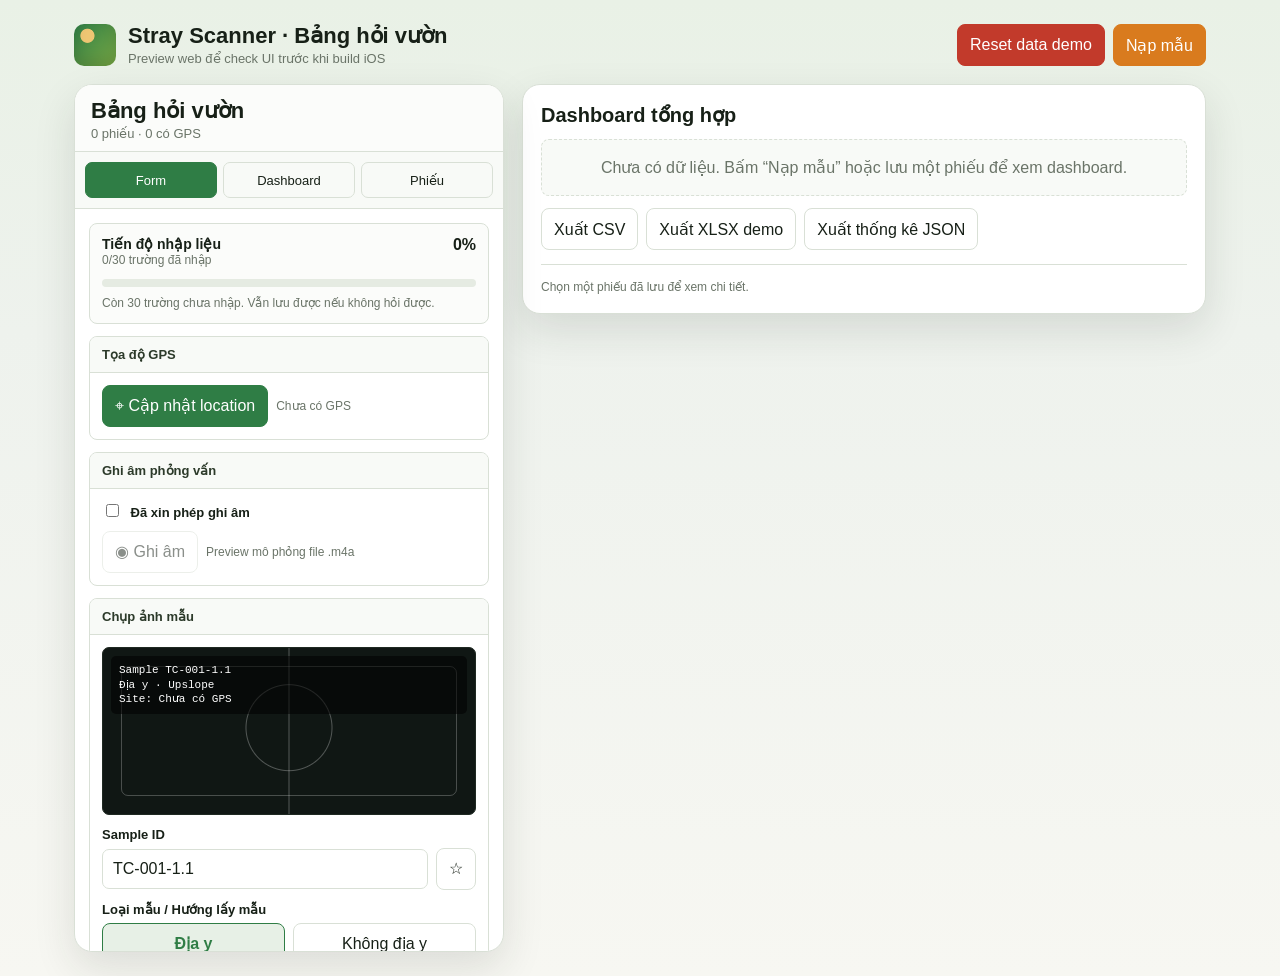
==== commit 2056896a: "Refine survey interface" ====
--- a/docs/mocks/durian-survey-preview.html
+++ b/docs/mocks/durian-survey-preview.html
@@ -151,6 +151,42 @@
       color: #2c3a2a;
     }
     .section-body { padding: 12px; }
+    .progress-card {
+      border: 1px solid var(--line);
+      border-radius: var(--radius);
+      background: #fbfcfa;
+      padding: 12px;
+      margin-bottom: 12px;
+    }
+    .progress-head {
+      display: flex;
+      justify-content: space-between;
+      gap: 12px;
+      align-items: flex-start;
+      margin-bottom: 10px;
+    }
+    .progress-title {
+      font-weight: 750;
+      font-size: 14px;
+    }
+    .progress-value {
+      font-weight: 800;
+      font-variant-numeric: tabular-nums;
+    }
+    .progress-bar {
+      height: 8px;
+      border-radius: 999px;
+      background: #e5ebe2;
+      overflow: hidden;
+      margin-bottom: 8px;
+    }
+    .progress-bar > span {
+      display: block;
+      height: 100%;
+      width: 0;
+      border-radius: inherit;
+      background: var(--green);
+    }
     .row {
       display: grid;
       gap: 6px;
@@ -160,6 +196,26 @@
     label {
       font-size: 13px;
       font-weight: 650;
+    }
+    .field-label {
+      display: flex;
+      gap: 8px;
+      align-items: flex-start;
+      font-size: 13px;
+      font-weight: 650;
+      line-height: 1.35;
+    }
+    .qid {
+      flex: 0 0 auto;
+      min-width: 32px;
+      padding: 2px 6px;
+      border-radius: 6px;
+      color: var(--green);
+      background: #e7f0e6;
+      font-family: ui-monospace, SFMono-Regular, Menlo, monospace;
+      font-size: 12px;
+      font-weight: 750;
+      text-align: center;
     }
     input, select, textarea {
       width: 100%;
@@ -170,6 +226,13 @@
       background: white;
       color: var(--text);
     }
+    input[type="checkbox"] {
+      width: auto;
+      min-height: auto;
+      padding: 0;
+      accent-color: var(--green);
+      margin-right: 8px;
+    }
     textarea { min-height: 72px; resize: vertical; }
     .button-row {
       display: flex;
@@ -181,6 +244,12 @@
       font-size: 12px;
       color: var(--muted);
       line-height: 1.35;
+    }
+    .notice {
+      color: #9a5b00;
+      background: #fff7e8;
+      border-top: 1px solid #efd8ad;
+      white-space: pre-line;
     }
     .sample-preview {
       position: relative;
@@ -473,55 +542,51 @@
 
   <script>
     const colors = ['#d97b1e', '#2563eb', '#2f7d45', '#7c3aed', '#c23a2b', '#d4a72c', '#667085'];
-    const key = 'durian-survey-preview-records-v2';
+    const key = 'durian-survey-preview-records-v3';
     const sections = [
       ['A. Thông tin chung', [
         ['A1', 'Mã số hộ/vườn', 'text'],
         ['A2', 'Họ và tên chủ vườn', 'text'],
         ['A3', 'Số điện thoại', 'text'],
         ['A4', 'Địa chỉ (xã, huyện, tỉnh)', 'text'],
-        ['A6', 'Diện tích trồng sầu riêng (ha)', 'text'],
-        ['A7', 'Vườn đang lấy mẫu trồng từ năm nào (vườn khoảng bao nhiêu tuổi)?', 'text']
+        ['A5', 'Diện tích trồng sầu riêng (ha)', 'text'],
+        ['A6', 'Gia đình bắt đầu trồng sầu riêng từ năm nào?', 'text']
       ]],
       ['B. Đặc điểm vườn', [
-        ['B1', 'Vườn hiện đang trồng giống sầu riêng nào?', 'text']
+        ['B1', 'Giống sầu riêng đang trồng', 'text']
       ]],
       ['C. Phân bón', [
-        ['C1', 'Vườn mình dùng loại phân bón đất gì? (Đạm, Lân, Kali, Tổng hợp, Hữu cơ)', 'text'],
-        ['C2', 'Nếu có, lượng bón (kg/cây/năm)', 'text'],
-        ['C3', 'Có sử dụng phân bón lá không?', 'yesno'],
-        ['C4', 'Nếu có dùng loại gì?', 'text'],
-        ['C5', 'Liều lượng phân bón lá như thế nào?', 'text']
+        ['C1', 'Phân bón NPK sử dụng cho đất là loại nào?', 'text'],
+        ['C2', 'Thời điểm/tần suất bón NPK', 'text'],
+        ['C3', 'Lượng bón NPK (kg/cây/năm)', 'text'],
+        ['C4', 'Có sử dụng phân bón trung lượng, vi lượng không?', 'text'],
+        ['C5', 'Thời điểm/tần suất bón trung lượng, vi lượng', 'text'],
+        ['C6', 'Lượng bón trung lượng, vi lượng (kg/cây/năm)', 'text'],
+        ['C7', 'Có sử dụng phân bón lá không?', 'yesno'],
+        ['C8', 'Thời điểm/tần suất bón lá', 'text'],
+        ['C9', 'Lượng bón lá (kg/cây/năm)', 'text']
       ]],
       ['D. Nước tưới', [
-        ['D1', 'Nguồn nước tưới chính', 'choice', ['Giếng', 'Hồ', 'Sông', 'Khác']],
-        ['D2', 'Phương pháp tưới', 'choice', ['Nhỏ giọt', 'Phun', 'Béc', 'Khác']]
+        ['D2', 'Nguồn nước tưới chính', 'text']
       ]],
-      ['E. Ra hoa và quản lý quả (xin thuốc kích mầm/tên/vỏ nếu có)', [
+      ['E. Ra hoa, quản lý quả và thuốc BVTV', [
         ['E1', 'Có sử dụng thuốc kích mầm hoa không?', 'yesno'],
         ['E2', 'Nếu có, dùng loại gì?', 'text'],
         ['E3', 'Liều lượng dùng như thế nào?', 'text'],
         ['E4', 'Dùng thời điểm nào?', 'text'],
         ['E5', 'Có tỉa quả không?', 'yesno'],
-        ['E6', 'Mỗi cây thường khoảng bao nhiêu quả?', 'text']
-      ]],
-      ['G. Thuốc BVTV (xin thuốc/tên/vỏ nếu có)', [
-        ['G1', 'Dùng thuốc bảo vệ thực vật gì?', 'text'],
-        ['G2', 'Thời điểm dùng?', 'text'],
-        ['G3', 'Có sử dụng thuốc diệt cỏ không?', 'yesno'],
-        ['G4', 'Nếu có, dùng loại gì?', 'text'],
-        ['G5', 'Liều lượng như thế nào?', 'text']
+        ['E6', 'Trung bình mỗi cây giữ lại bao nhiêu quả?', 'text'],
+        ['E7', 'Dùng thuốc bảo vệ thực vật gì?', 'text'],
+        ['E8', 'Thời điểm dùng thuốc bảo vệ thực vật?', 'text'],
+        ['E9', 'Có sử dụng thuốc diệt cỏ không?', 'yesno'],
+        ['E10', 'Nếu có, dùng loại gì?', 'text'],
+        ['E11', 'Liều lượng như thế nào?', 'text']
       ]],
       ['H. Thu hoạch', [
-        ['H1', 'Năng suất trung bình (kg/cây)', 'text']
+        ['H3', 'Năng suất trung bình (kg/cây)', 'text']
       ]],
-      ['K. Lấy mẫu', [
-        ['K1', 'Lấy mẫu đất', 'yesno'],
-        ['K2', 'Lấy mẫu lá', 'yesno'],
-        ['K3', 'Lấy mẫu quả', 'yesno'],
-        ['K4', 'Lấy mẫu nước', 'yesno'],
-        ['K5', 'Phân bón', 'yesno'],
-        ['K6', 'Kích mầm', 'yesno']
+      ['K. Ghi chú', [
+        ['K5', 'Ghi chú', 'text']
       ]]
     ];
     const questions = sections.flatMap(section => section[1].map(q => ({ section: section[0], id: q[0], label: q[1], type: q[2], options: q[3] || [] })));
@@ -534,6 +599,7 @@
       recording: false,
       audioFile: '',
       audioPlaying: false,
+      missingNotice: '',
       sample: { id: 'TC-001-1.1', important: false, type: 'Địa y', direction: 'Upslope', site: '' },
       samplePhoto: '',
       selected: null
@@ -600,8 +666,9 @@
         </section>
       `).join('');
       screen.innerHTML = `
+        ${progressHtml()}
         <section class="section">
-          <div class="section-title">A5. Tọa độ GPS</div>
+          <div class="section-title">Tọa độ GPS</div>
           <div class="section-body">
             <div class="button-row">
               <button class="primary" id="gpsBtn">⌖ Cập nhật location</button>
@@ -627,15 +694,32 @@
             <button class="primary" id="saveBtn">▣ Lưu phiếu offline</button>
             <button id="newBtn">＋ Phiếu mới</button>
           </div>
+          ${state.missingNotice ? `<div class="section-body status notice">${escapeHtml(state.missingNotice)}</div>` : ''}
         </section>
       `;
       bindForm();
+    }
+    function progressHtml() {
+      const answered = questions.filter(item => (state.answers[item.id] || '').trim()).length;
+      const pct = questions.length ? Math.round(answered / questions.length * 100) : 0;
+      const missing = questions.length - answered;
+      return `<div class="progress-card">
+        <div class="progress-head">
+          <div>
+            <div class="progress-title">Tiến độ nhập liệu</div>
+            <div class="status">${answered}/${questions.length} trường đã nhập</div>
+          </div>
+          <div class="progress-value">${pct}%</div>
+        </div>
+        <div class="progress-bar"><span style="width:${pct}%"></span></div>
+        <div class="status">${missing === 0 ? 'Đủ các trường trong file check.' : `Còn ${missing} trường chưa nhập. Vẫn lưu được nếu không hỏi được.`}</div>
+      </div>`;
     }
     function fieldHtml(question) {
       const value = state.answers[question.id] || '';
       if (question.type === 'yesno') {
         return `<div class="row">
-          <label>${question.id}. ${escapeHtml(question.label)}</label>
+          <div class="field-label"><span class="qid">${question.id}</span><span>${escapeHtml(question.label)}</span></div>
           <div class="yesno-grid">
             ${yesNoButton(question.id, 'Có', value)}
             ${yesNoButton(question.id, 'Không', value)}
@@ -645,7 +729,7 @@
       if (question.type === 'choice') {
         const options = question.options;
         return `<div class="row">
-          <label for="${question.id}">${question.id}. ${escapeHtml(question.label)}</label>
+          <label class="field-label" for="${question.id}"><span class="qid">${question.id}</span><span>${escapeHtml(question.label)}</span></label>
           <select id="${question.id}" data-id="${question.id}">
             <option value="">Chưa chọn</option>
             ${options.map(opt => `<option ${value === opt ? 'selected' : ''}>${escapeHtml(opt)}</option>`).join('')}
@@ -654,12 +738,12 @@
       }
       if (question.type === 'longtext') {
         return `<div class="row">
-          <label for="${question.id}">${question.id}. ${escapeHtml(question.label)}</label>
+          <label class="field-label" for="${question.id}"><span class="qid">${question.id}</span><span>${escapeHtml(question.label)}</span></label>
           <textarea id="${question.id}" data-id="${question.id}">${escapeHtml(value)}</textarea>
         </div>`;
       }
       return `<div class="row">
-        <label for="${question.id}">${question.id}. ${escapeHtml(question.label)}</label>
+        <label class="field-label" for="${question.id}"><span class="qid">${question.id}</span><span>${escapeHtml(question.label)}</span></label>
         <input id="${question.id}" data-id="${question.id}" value="${escapeHtml(value)}">
       </div>`;
     }
@@ -670,10 +754,12 @@
     function bindForm() {
       document.querySelectorAll('[data-id]').forEach(input => input.addEventListener('input', event => {
         state.answers[event.target.dataset.id] = event.target.value;
+        state.missingNotice = '';
       }));
       document.querySelectorAll('[data-yesno]').forEach(btn => btn.addEventListener('click', event => {
         const [id, value] = event.currentTarget.dataset.yesno.split(':');
         state.answers[id] = state.answers[id] === value ? '' : value;
+        state.missingNotice = '';
         renderForm();
       }));
       document.getElementById('gpsBtn').addEventListener('click', takeGps);
@@ -788,7 +874,7 @@
       if (state.recording) toggleAudio();
       const record = {
         id: crypto.randomUUID ? crypto.randomUUID() : String(Date.now()),
-        formVersion: 2,
+        formVersion: 3,
         createdAt: new Date().toISOString(),
         gps: state.gps,
         audioConsent: state.audioConsent,
@@ -799,6 +885,7 @@
       };
       state.records.unshift(record);
       state.selected = record.id;
+      state.missingNotice = missingFieldsText();
       saveRecords();
       newForm(false);
       setTab('saved');
@@ -810,6 +897,7 @@
       state.recording = false;
       state.audioFile = '';
       state.audioPlaying = false;
+      if (keepTab) state.missingNotice = '';
       state.sample = { id: 'TC-001-1.1', important: false, type: 'Địa y', direction: 'Upslope', site: '' };
       state.samplePhoto = '';
       if (keepTab) render();
@@ -912,7 +1000,7 @@
       const header = ['survey_id', 'form_version', 'created_at', 'latitude', 'longitude', 'gps_accuracy_m', 'audio_consent', 'audio_file', 'sample_photo', ...questions.map(item => `${item.id} ${item.label}`)];
       const rows = state.records.slice().reverse().map(record => [
         record.id,
-        record.formVersion || 2,
+        record.formVersion || 3,
         record.createdAt,
         record.gps?.lat || '',
         record.gps?.lon || '',
@@ -945,29 +1033,35 @@
       a.click();
       URL.revokeObjectURL(url);
     }
+    function missingFieldsText() {
+      const missing = questions
+        .filter(item => !(state.answers[item.id] || '').trim())
+        .map(item => `${item.id}. ${item.label}`);
+      return missing.length ? `Nhắc thôi, phiếu đã lưu. Còn thiếu ${missing.length} trường:\n${missing.join('\n')}` : '';
+    }
     function seed() {
       state.records = [
         {
           id: 'demo-1',
-          formVersion: 2,
+          formVersion: 3,
           createdAt: new Date(Date.now() - 3600_000).toISOString(),
           gps: { lat: '10.78392100', lon: '106.69540200', acc: 8 },
           audioConsent: true,
           audioFile: 'audio/M01_audio_20260708_143000.m4a',
           sample: { id: 'M01-ĐY-UP', important: true, type: 'Địa y', direction: 'Upslope', site: '10.78392100, 106.69540200' },
           samplePhoto: 'samples/M01-DY-UP_important_upslope_20260708143000.jpg',
-          answers: { A1: 'M01', A2: 'Nguyễn Văn A', A4: 'Cai Lậy, Tiền Giang', A7: '2016, khoảng 10 năm', B1: 'Ri6', C1: 'NPK tổng hợp, hữu cơ', C2: '35', C3: 'Có', C4: 'Canxi Bo', C5: '2 lần/tháng', D1: 'Giếng', D2: 'Béc', E1: 'Có', E2: 'Kích mầm MKP', E3: 'Theo hướng dẫn bao bì', E4: 'Trước ra hoa', E5: 'Có', E6: '55', G1: 'Thuốc nấm, rầy', G2: 'Sau mưa và trước xổ nhụy', G3: 'Không', H1: '85', K1: 'Có', K3: 'Có', K5: 'Có', K6: 'Có' }
+          answers: { A1: 'V1.C1', A2: 'Chú Nguyễn Văn Bảy PH5', A4: 'Đam Rông 3, Lâm Đồng', A5: '6ha', A6: '2019', B1: 'Thái', C1: 'NPK tỷ lệ 11.12.18', C2: 'Bón ngày 60 chu kì ra hoa đậu quả', C3: '80 cây 1 bao mỗi nửa tháng', C4: 'Canxi bo, 3, 6, 15', C5: '80 ngày', C7: 'Không', D2: 'Nước suối', E1: 'Có', E5: 'Có', E6: '40-50 trái', E7: 'Diệt nấm, rệp', E9: 'Không', H3: '1 tạ/cây', K5: 'Vườn trồng xen café, chanh, thanh long, chôm chôm' }
         },
         {
           id: 'demo-2',
-          formVersion: 2,
+          formVersion: 3,
           createdAt: new Date(Date.now() - 7200_000).toISOString(),
           gps: { lat: '11.00231200', lon: '107.23880100', acc: 11 },
           audioConsent: false,
           audioFile: '',
           sample: { id: 'M02-ĐY-DOWN', important: false, type: 'Địa y', direction: 'Downslope', site: '11.00231200, 107.23880100' },
           samplePhoto: 'samples/M02-DY-DOWN_downslope_20260708140000.jpg',
-          answers: { A1: 'M02', A2: 'Trần Thị B', A4: 'Đạ Huoai, Lâm Đồng', A7: '2019, khoảng 7 năm', B1: 'Monthong', C1: 'Đạm, Kali', C2: '28', C3: 'Không', D1: 'Hồ', D2: 'Nhỏ giọt', E1: 'Không', E5: 'Có', E6: '45', G1: 'Thuốc sâu sinh học', G2: 'Khi phát hiện sâu bệnh', G3: 'Có', G4: 'Glyphosate', G5: 'Pha loãng theo nhãn', H1: '70', K1: 'Có', K2: 'Có', K5: 'Không', K6: 'Không' }
+          answers: { A1: 'V2.C1', A2: 'Trần Thị B', A4: 'Đạ Huoai, Lâm Đồng', A5: '4ha', A6: '2020', B1: 'Monthong', C1: 'NPK 16.16.8', C2: 'Mỗi tháng', C3: '30', C4: 'Không', C7: 'Có', C8: 'Sau đậu quả', D2: 'Hồ', E1: 'Không', E5: 'Có', E6: '45', E7: 'Thuốc sâu sinh học', E8: 'Khi phát hiện sâu bệnh', E9: 'Có', E10: 'Glyphosate', E11: 'Pha loãng theo nhãn', H3: '70', K5: 'Không ghi chú thêm' }
         }
       ];
       state.selected = 'demo-1';
